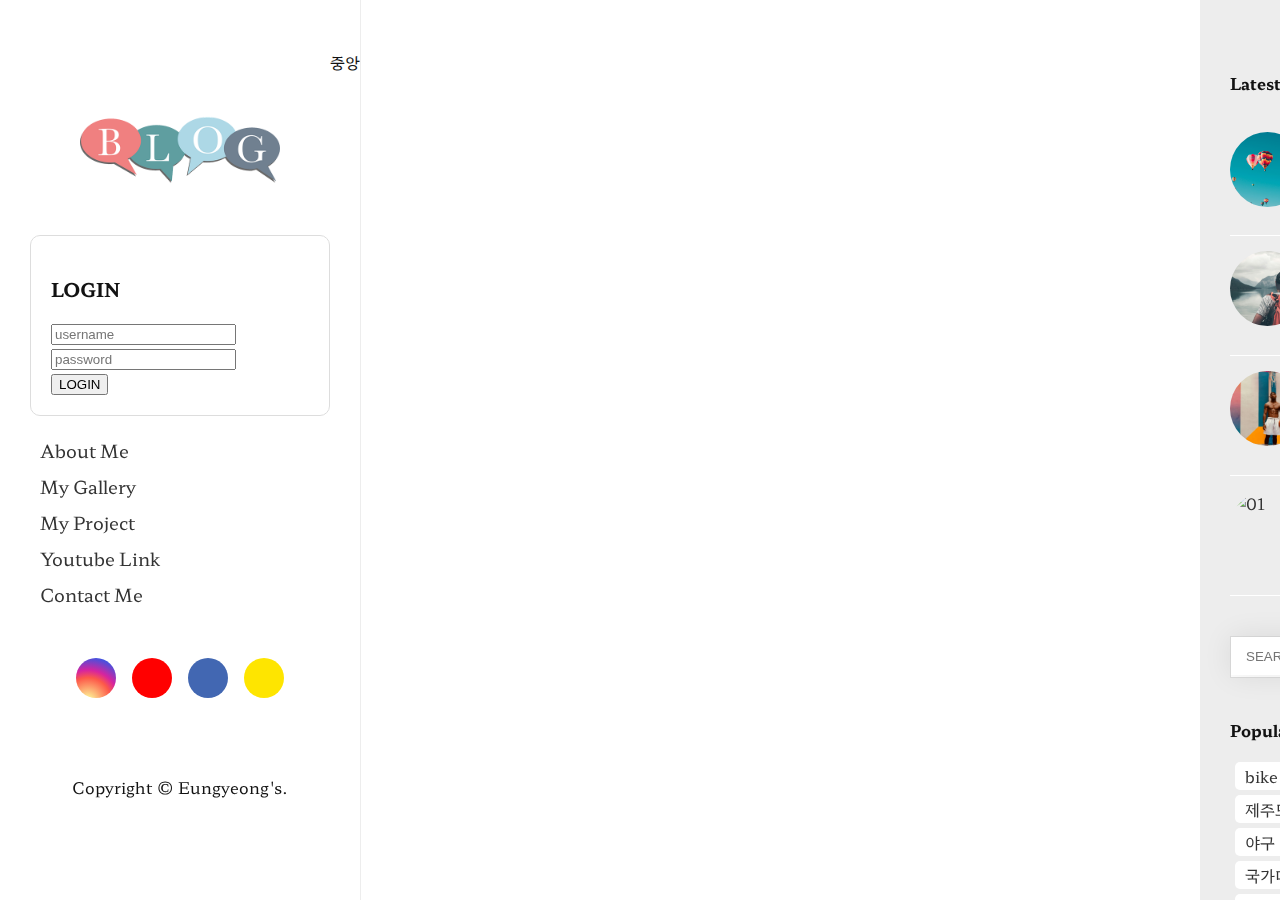
==== index.html @ db47baf1 "첫번재 작업" ====
<!DOCTYPE html>
<html lang="ko">
<head>
    <meta charset="UTF-8">
    <meta name="viewport" content="width=device-width, initial-scale=1.0">
    <title>my blog</title>
    <link rel="stylesheet" href="https://cdn.jsdelivr.net/npm/bootstrap@5.3.2/dist/css/bootstrap.min.css" integrity="sha384-T3c6CoIi6uLrA9TneNEoa7RxnatzjcDSCmG1MXxSR1GAsXEV/Dwwykc2MPK8M2HN" crossorigin="anonymous">
    <link rel="stylesheet" href="https://cdnjs.cloudflare.com/ajax/libs/font-awesome/6.5.2/css/all.min.css" integrity="sha512-SnH5WK+bZxgPHs44uWIX+LLJAJ9/2PkPKZ5QiAj6Ta86w+fsb2TkcmfRyVX3pBnMFcV7oQPJkl9QevSCWr3W6A==" crossorigin="anonymous" referrerpolicy="no-referrer" />
    <link href="https://fonts.googleapis.com/css2?family=Hahmlet:wght@100..900&display=swap" rel="stylesheet">
    <link rel="stylesheet" href="https://cdnjs.cloudflare.com/ajax/libs/remixicon/4.2.0/remixicon.css" integrity="sha512-OQDNdI5rpnZ0BRhhJc+btbbtnxaj+LdQFeh0V9/igiEPDiWE2fG+ZsXl0JEH+bjXKPJ3zcXqNyP4/F/NegVdZg==" crossorigin="anonymous" referrerpolicy="no-referrer" />
    <link rel="stylesheet" href="res/css/style.css" />
    <link rel="icon" href="res/images/favicon.ico" size="any">

    <script src="https://cdnjs.cloudflare.com/ajax/libs/jquery/3.7.1/jquery.min.js" integrity="sha512-v2CJ7UaYy4JwqLDIrZUI/4hqeoQieOmAZNXBeQyjo21dadnwR+8ZaIJVT8EE2iyI61OV8e6M8PP2/4hpQINQ/g==" crossorigin="anonymous" referrerpolicy="no-referrer"></script>
    <script src="res/js/script.js"></script> 
    
</head>
<body>
    <header>
        <div class="logo">
            <a href="#"><img src="res/images/logo.png" alt="logo"></a>
        </div>
        <div class="signin text-center">
           <h3 class="mb-3">LOGIN</h3> 
           <form>
              <div class="mb-3">
                 <input type="text" 
                        name="username" class="form-control" placeholder="username"/>
              </div>
              <div class="mb-3">
                <input type="password" 
                       name="password" class="form-control" placeholder="password"/>
             </div>
             <div class="d-grid">
                <button type="submit" class="btn btn-success">LOGIN</button>
             </div>
           </form>            
        </div>
        <nav>
           <ul class="main-nav mt-5">
              <li><a href="about.html">about me</a></li>
              <li><a href="gallery.html">my gallery</a></li>
              <li><a href="github.com/dbtjd607">my project</a></li>
              <li><a href="youtube.html">youtube link</a></li>
              <li><a href="#">contact me</a></li>    
           </ul>
        </nav>
        <div class="social">
           <a href="#" class="instagram"><i class="ri-instagram-line"></i></a>
           <a href="#" class="youtube"><i class="ri-youtube-line"></i></a>
           <a href="#" class="facebook"><i class="ri-facebook-circle-line"></i></a>
           <a href="#" class="kakaotalk"><i class="ri-kakao-talk-line"></i></a>
        </div>
        <div class="copyright">
            Copyright &copy; Eungyeong's.
        </div>
    </header>
    <div class="wrapper">

        <div class="main">
            중앙
        </div>
        
        
        <aside>
            <h4 class="fw-bold">Latest posts</h4>
            <div class="recent-post">
                <a href="#" class="thumb">
                   <div class="recent-post-box"><i class="ri-links-fill"></i></div>
                   <img src="res/images/travel01.jpg" alt="01"/>
                </a>
                <a href="#" class="post-text travel">
                    <h6 class="fw-bold">이번 여행에서 건진 사진</h6>
                </a>
            </div>
            <div class="recent-post">
                <a href="#" class="thumb">
                   <div class="recent-post-box"><i class="ri-links-fill"></i></div>
                   <img src="res/images/travel03.jpg" alt="01"/>
                </a>
                <a href="#" class="post-text fashion">
                    <h6 class="fw-bold">이번 여행에서 건진 사진</h6>
                </a>
            </div>
            <div class="recent-post">
                <a href="#" class="thumb">
                   <div class="recent-post-box"><i class="ri-links-fill"></i></div>
                   <img src="res/images/sport01.jpg" alt="01"/>
                </a>
                <a href="#" class="post-text sports">
                    <h6 class="fw-bold">이번 여행에서 건진 사진</h6>
                </a>
            </div>
            <div class="recent-post">
                <a href="#" class="thumb">
                   <div class="recent-post-box"><i class="ri-links-fill"></i></div>
                   <img src="res/images/sport04.jpg" alt="01"/>
                </a>
                <a href="#" class="post-text photography">
                    <h6 class="fw-bold">이번 여행에서 건진 사진</h6>
                </a>
            </div>
            <div class="searchbox">
                <form class="search">
                    <input type="search" placeholder="SEARCH">
                    <button type="submit"><i class="ri-search-line"></i></button>
                </form>
            </div>
            <div class="posttag">
                <h4 class="fw-bold">Popular tags</h4>
                <div class="d-flex flex-wrap">
                    <a href="#">bike</a>
                    <a href="#">제주도</a>
                    <a href="#">야구</a>
                    <a href="#">국가대표</a>
                    <a href="#">뛰어다니기</a>
                    <a href="#">jumping</a>
                    <a href="#">lake</a>
                    <a href="#">motivation</a>
                    <a href="#">notebook</a>
                </div>
            </div>
        </aside>
    </div>
</body>
</html>
---- res/css/style.css ----
body{
    margin:0;
    font-family: "Hahmlet", serif;
    color:#121212;
}
a,a:link{
    text-decoration: none;
    color:#333;
}
a:hover{
    text-decoration: underline;
}
header{
    border-right:1px solid #ededed;
    padding:50px 30px;
    height: 100vh;
    width:300px;
    position: fixed;
    top:0;
    left:0;
}
.logo{
    text-align:center;
    margin-top:50px;
}
.logo img{
    width:200px;
}
.signin{
    border:1px solid #ddd;
    border-radius:10px;
    padding:20px;
    margin-top:30px;
}
.main-nav{
    list-style:none;
    padding:0;
}
.main-nav li{
    padding:5px 10px ;
    font-size:18px;
    text-transform: capitalize;
    transition: all 300ms;
}
.main-nav li:hover{
    background:#ededed;
}
.social{
    font-size:25px;
    text-align:center;
}
.social a{
    display:inline-block;
    margin:30px 5px;
    width:40px;
    height:40px;
    line-height:36px;
    border-radius:50%;
}
a.instagram{
   background: radial-gradient(circle at 30% 107%, 
                          #fdf497 0%, 
                          #fdf497 5%, 
                          #fd5949 45%, 
                          #d6249f 60%,
                          #285aeb 90%);
   color:#fff;                       
}
a.youtube{
    background-color:#ff0000;
    color:#fff;
}
a.facebook{
    background-color:#4267B2;
    color:#fff;
}
a.kakaotalk{
    background-color:#fee500;
    color:#000;
}
.copyright{
    text-align:center;
    margin-top:40px;
}
.wrapper{
    margin-left:300px;
    width:1200px;
    height:100vh;
    display:flex;
    border-right:1px solid #ededed;
}
.main{
    width:900px;    
    padding:50px 30px;
}
aside{
    width:300px;
    height:100vh;
    background:#ededed;
    padding:50px 30px;
    position: fixed;
    top: 0;
    left: 1200px;
}
.recent-post{
    display:flex;
    padding-top:15px;
    padding-bottom:15px;
    border-bottom:1px solid #fff;
}
.recent-post-box{
    position:absolute;
    width:75px;
    height:75px;
    border-radius:50%;
    background-color:rgb(231, 96, 43, 0.8);
    z-index:100;
    text-align:center;
    color:#fff;
    font-weight:bolder;
    font-size:30px;
    line-height:75px;
    opacity:0;
    transition: all 300ms;
}
.recent-post:hover .recent-post-box{
    opacity:0.8;
    background-color:rgb(231, 96, 43, 0.8);
}
.recent-post a.thumb{
    display:block;
    width:75px;
    height:75px;
    border-radius:50%;
    overflow:hidden;
    margin-right:15px;
    position:relative;
}
.recent-post img{
    width:100%;
    height:100%;
    object-fit: cover;
}

a.post-text{
    display:block;
    width:calc(100% - 90px);
}
a.travel,
a.sports,
a.photography,
a.fashion{
    display:block;
    letter-spacing:2px;
}
a.travel:before{
    content:"TRAVEL";
    line-height:20px;
    color:#999;
}
a.sports:before{
    content:"SPORTS";
    line-height:20px;
    color:#999;
}
a.photography:before{
    content:"PHOTOGRAPHY";
    line-height:20px;
    color:#999;
}
a.fashion:before{
    content:"FASHION";
    line-height:20px;
    color:#999;
}
.searchbox{
    margin-top:40px;
}
.search{
    border:1px solid #ddd;
    height:40px;
    background:#fff; 
    position:relative;
}
.search input{
    height:38px;
    width:100%;
    border:none;
    outline:none;
    padding-left:15px;
    box-shadow:0 0 30px 0 rgba(0,0,0,0.09);
    transition: all 300ms;
    position:relative;
}
.search input::-webkit-search-cancel-button{
    position:absolute;
    right:40px;
}
.search input:focus{
    box-shadow:none;
}
.search button{
    border:none;
    outline:none;
    background:transparent;
    position:absolute;
    z-index:2;
    top:2px;
    right:10px;
    font-size:20px;
}
.posttag{
    margin-top:40px;
}
.posttag h4{
    margin-bottom:20px;
}
.posttag a{
    display:block;
    background:#fff;
    margin:5px;
    padding:2px 10px;
    border-radius:5px;
    transition: all 300ms;
}
.posttag a:hover{
    background:#fd5949;
    color:#fff;
    text-decoration: none;
}
#about {
    background: url(../images/about.png) no-repeat;
    background-size:50%;
    background-position:right bottom;
    position:relative;
}
.about-box{
    width:900px;
    height:800px;
    margin:-50px -30px;
    position:absolute;
    overflow:hidden;
}
.about-box .background-box{
    background: linear-gradient(rgba(0,129,240,0.8),
                                rgba(0,129,240,0));
    position:absolute;
    width:2000px;
    height:500px;
    transform: rotate(-40deg);
    top:0px;
    left:-950px;
    z-index:0;
}
#about h1{
    margin-top:40px;
}
#about h2{
    margin-top:150px;
    margin-bottom:15px;
}
#about p{
    width:85%;
}
#about .myskill{
    width:50%;
    margin-top:50px;
    list-style:none;
    padding:0;
}
#about .myskill li{
    padding-bottom:15px;
}

#gallery .post-card{
    border:1px solid #ddd;
    border-radius:5px;
    overflow:hidden;
    background:#fff;
    margin-bottom:30px;
    box-shadow:0 0 25px 0 rgba(0,0,0,0.15);
}
#gallery .post-card-body{
    padding:20px;
}
#gallery .post-card-img{
    position:relative;
    cursor:pointer;
}
.post-card-img-in{
    width:100%;
    height:100%;
    position:absolute;
    background-color:rgb(231, 96, 43, 0.8);
    display:flex;
    justify-content: center;
    align-items: center;
    opacity:0;
    transition: all 300ms;
}
.post-card-img:hover .post-card-img-in{
    opacity:1;
}
.post-card-img-in a{
    color:#fff;
    text-decoration: none;
    font-size:50px;
    margin:10px;
    transition: all 300ms;
}
.post-card-img-in a:hover{
    font-size:65px;
}
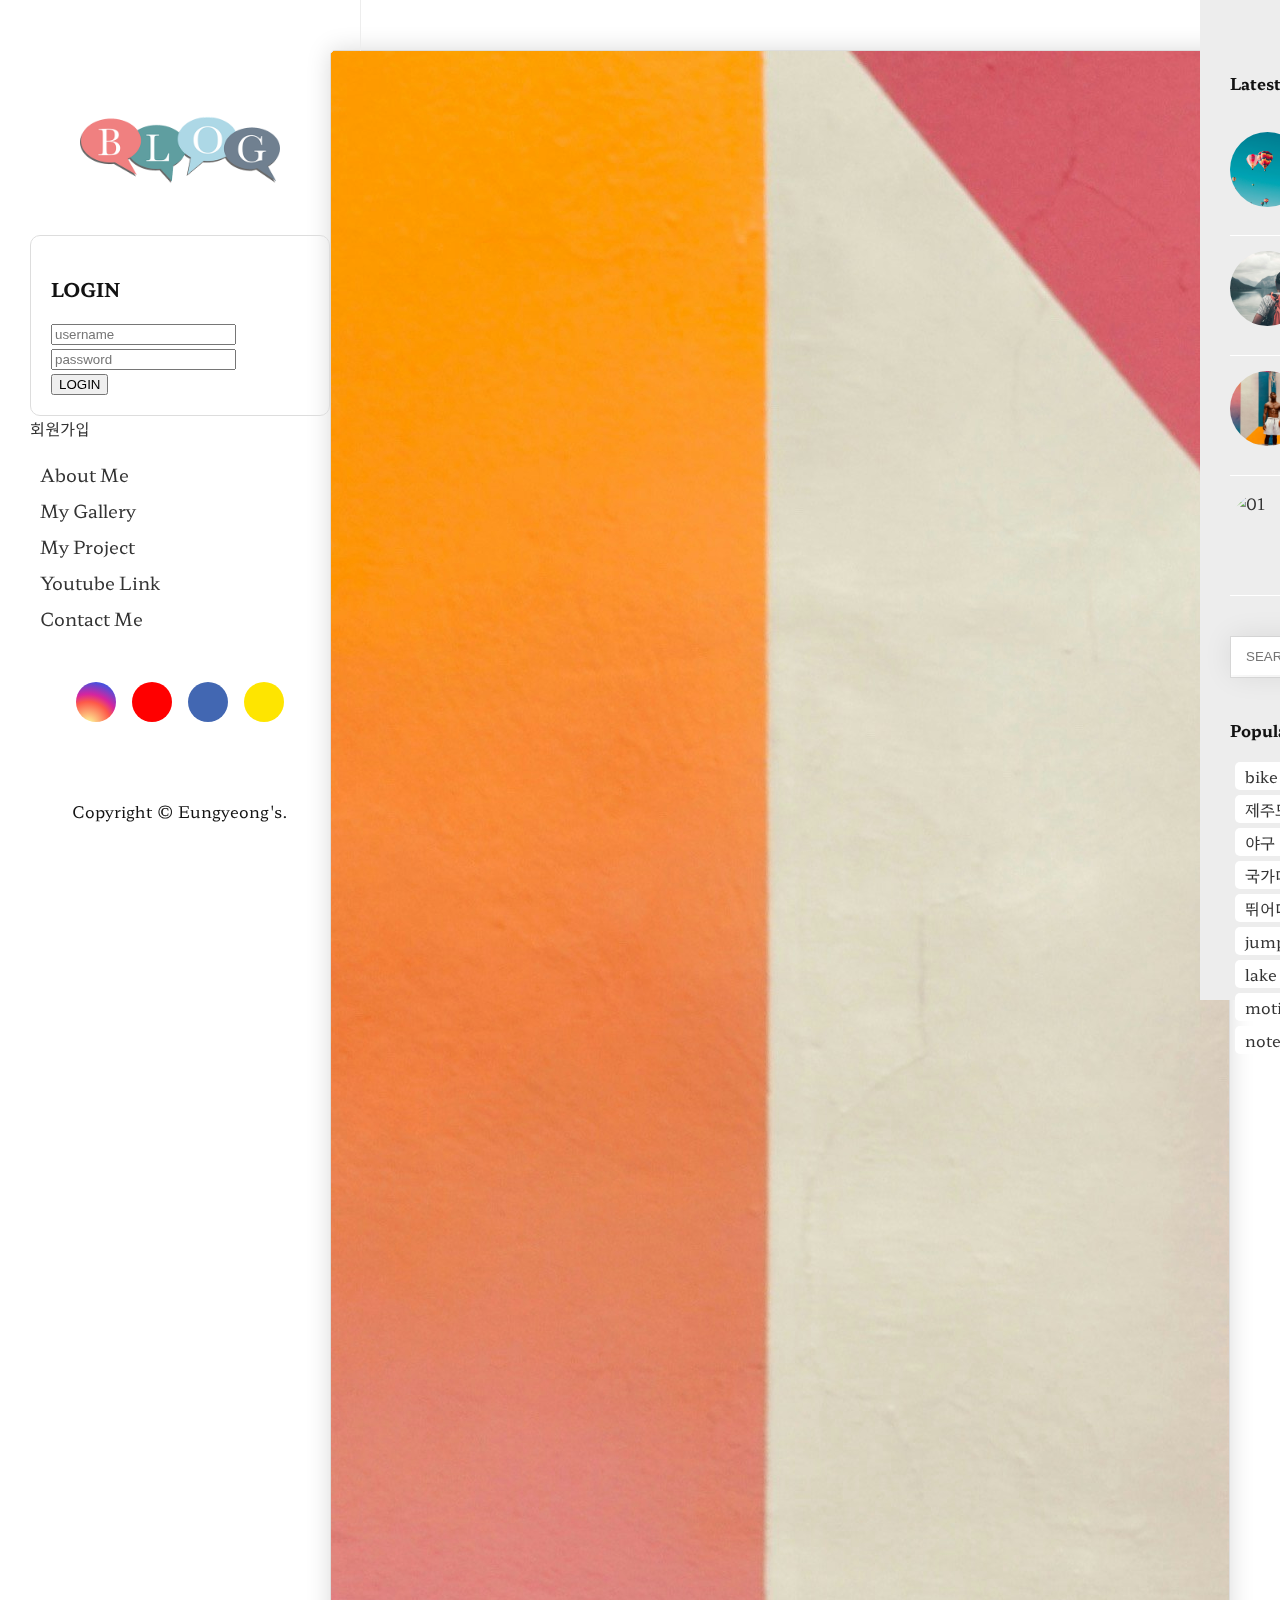
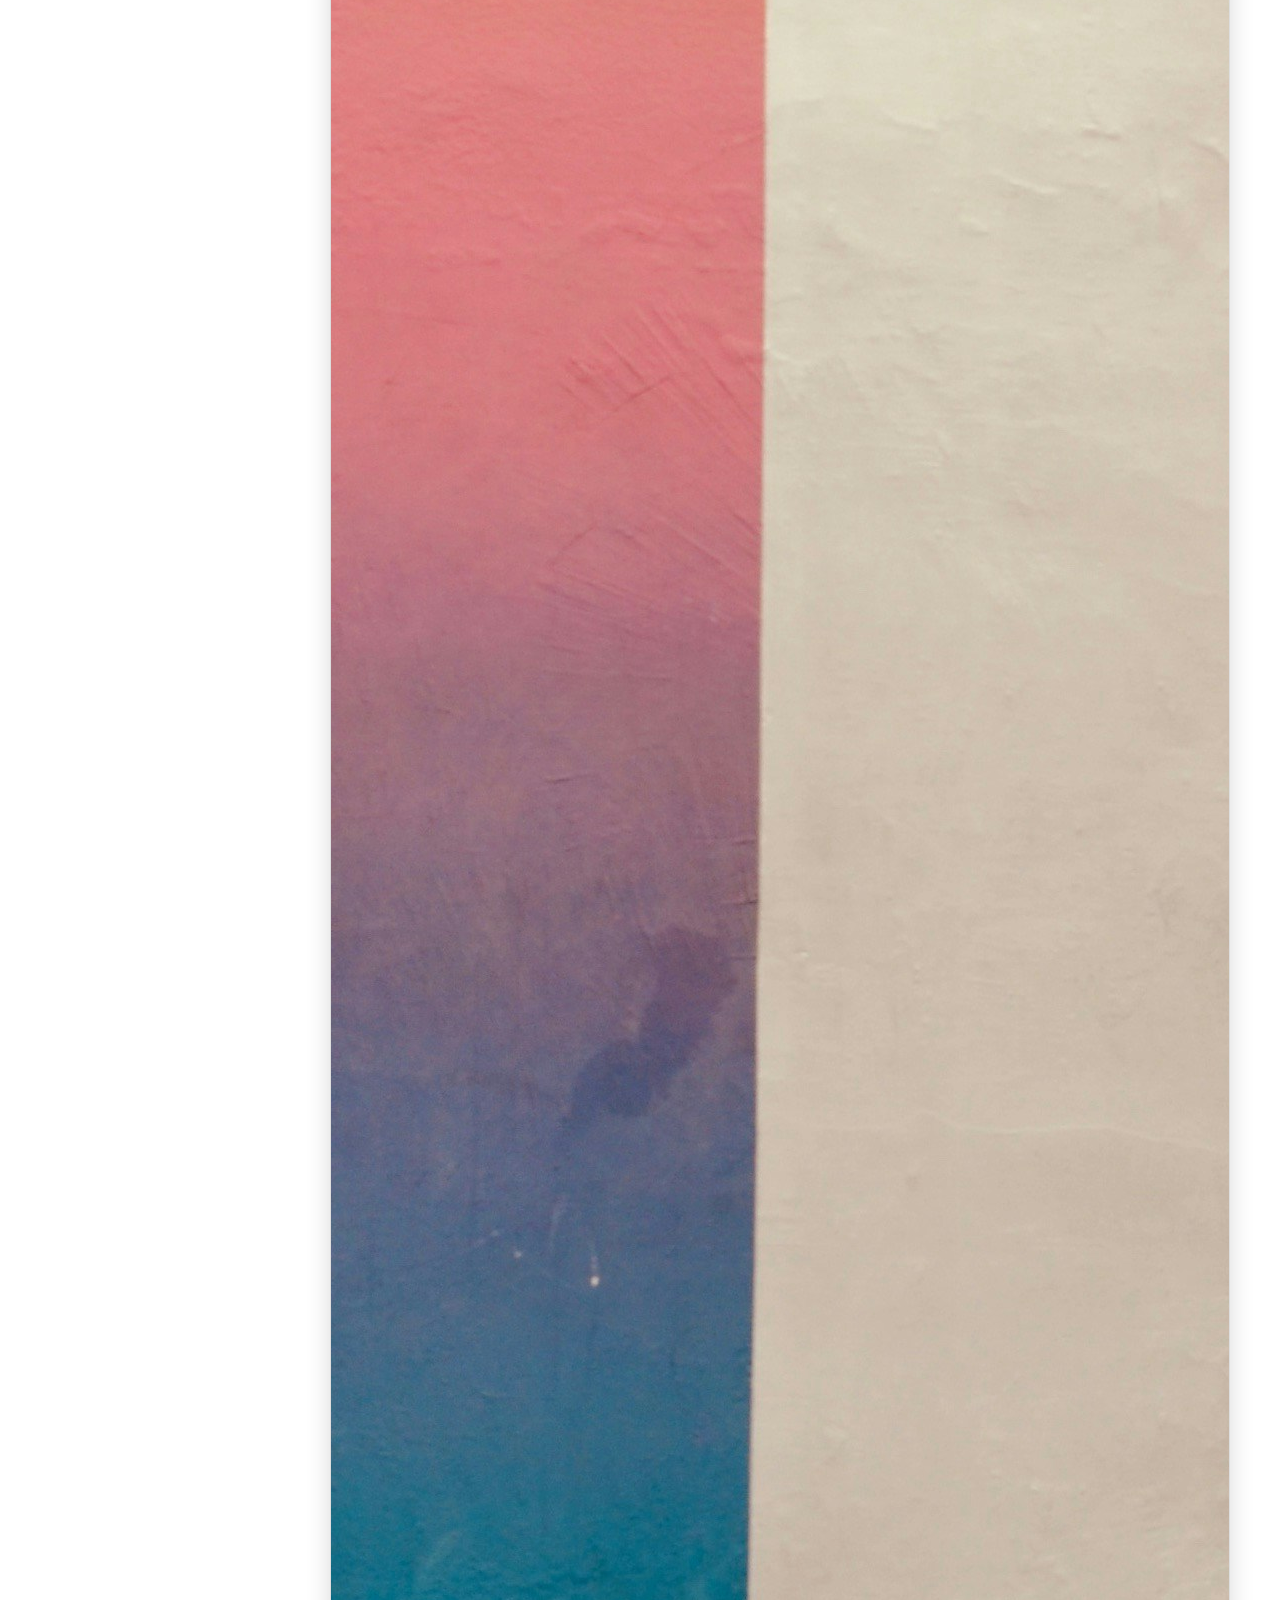
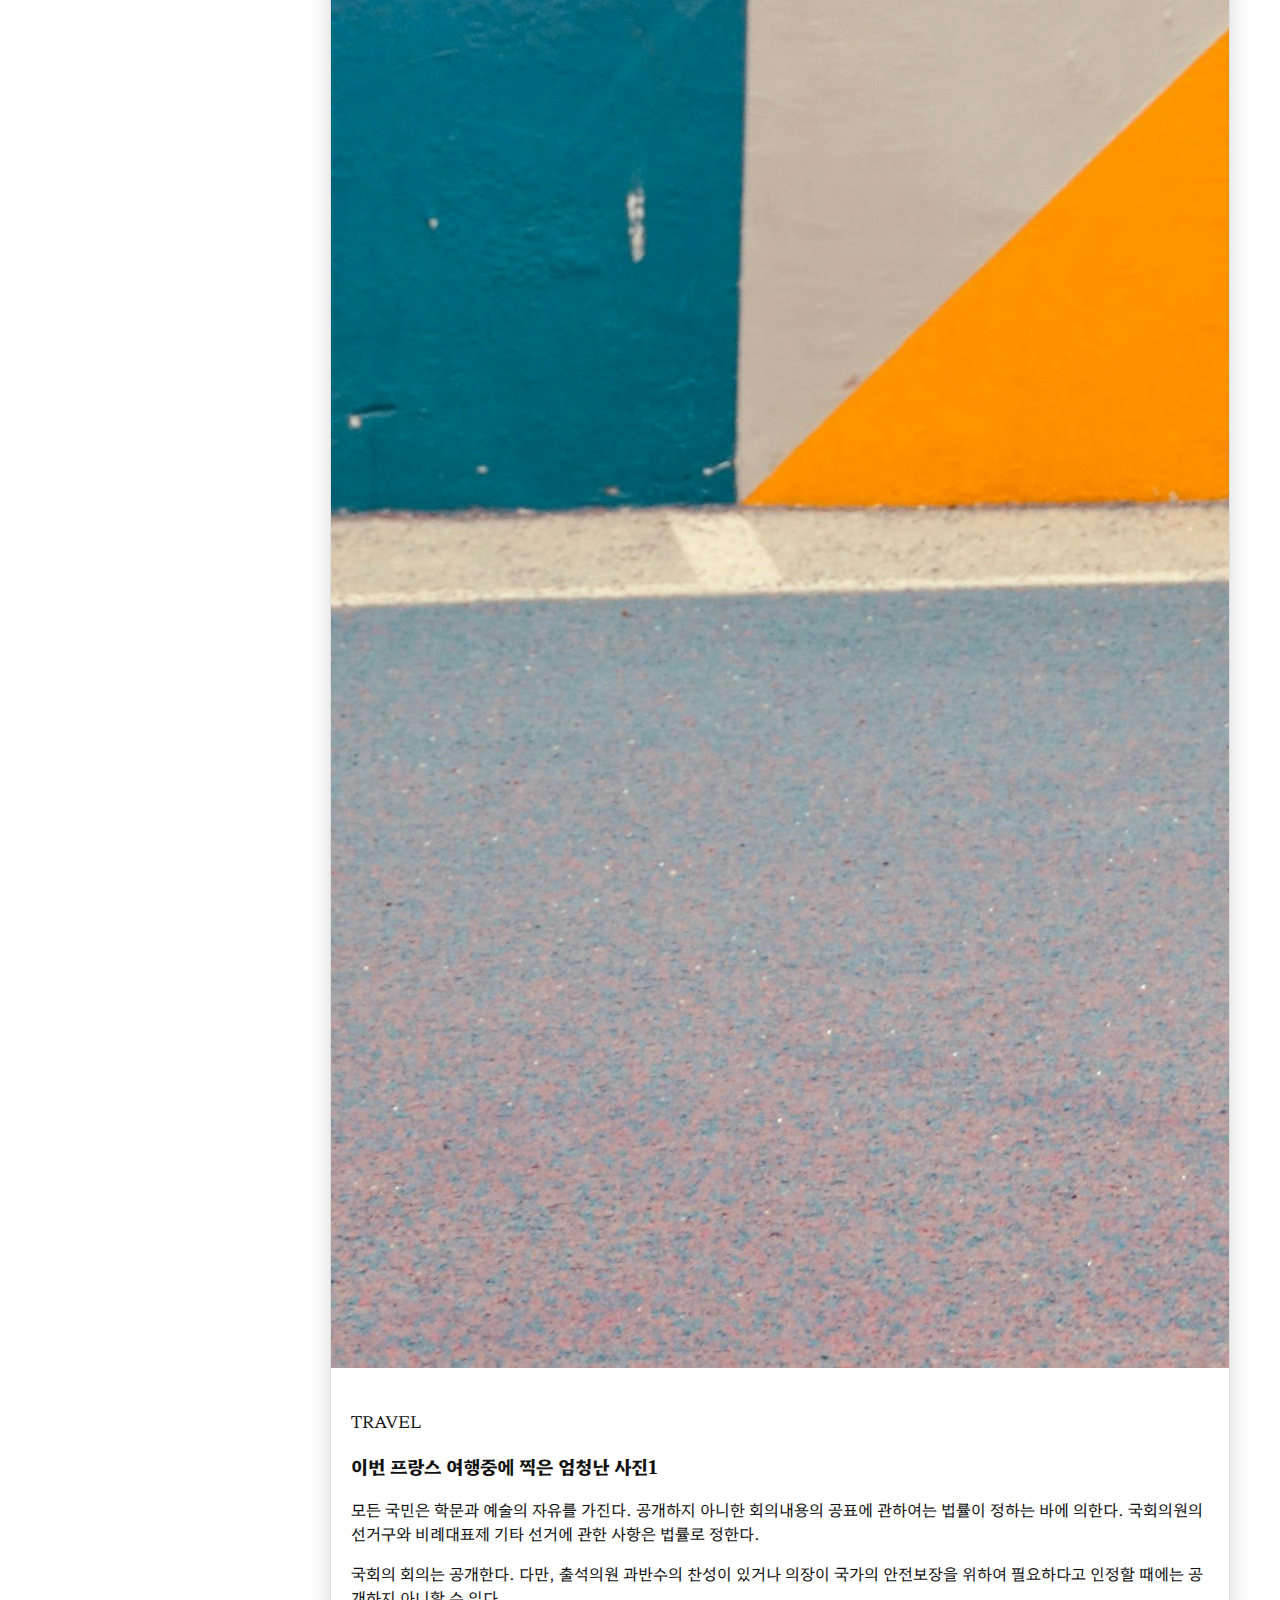
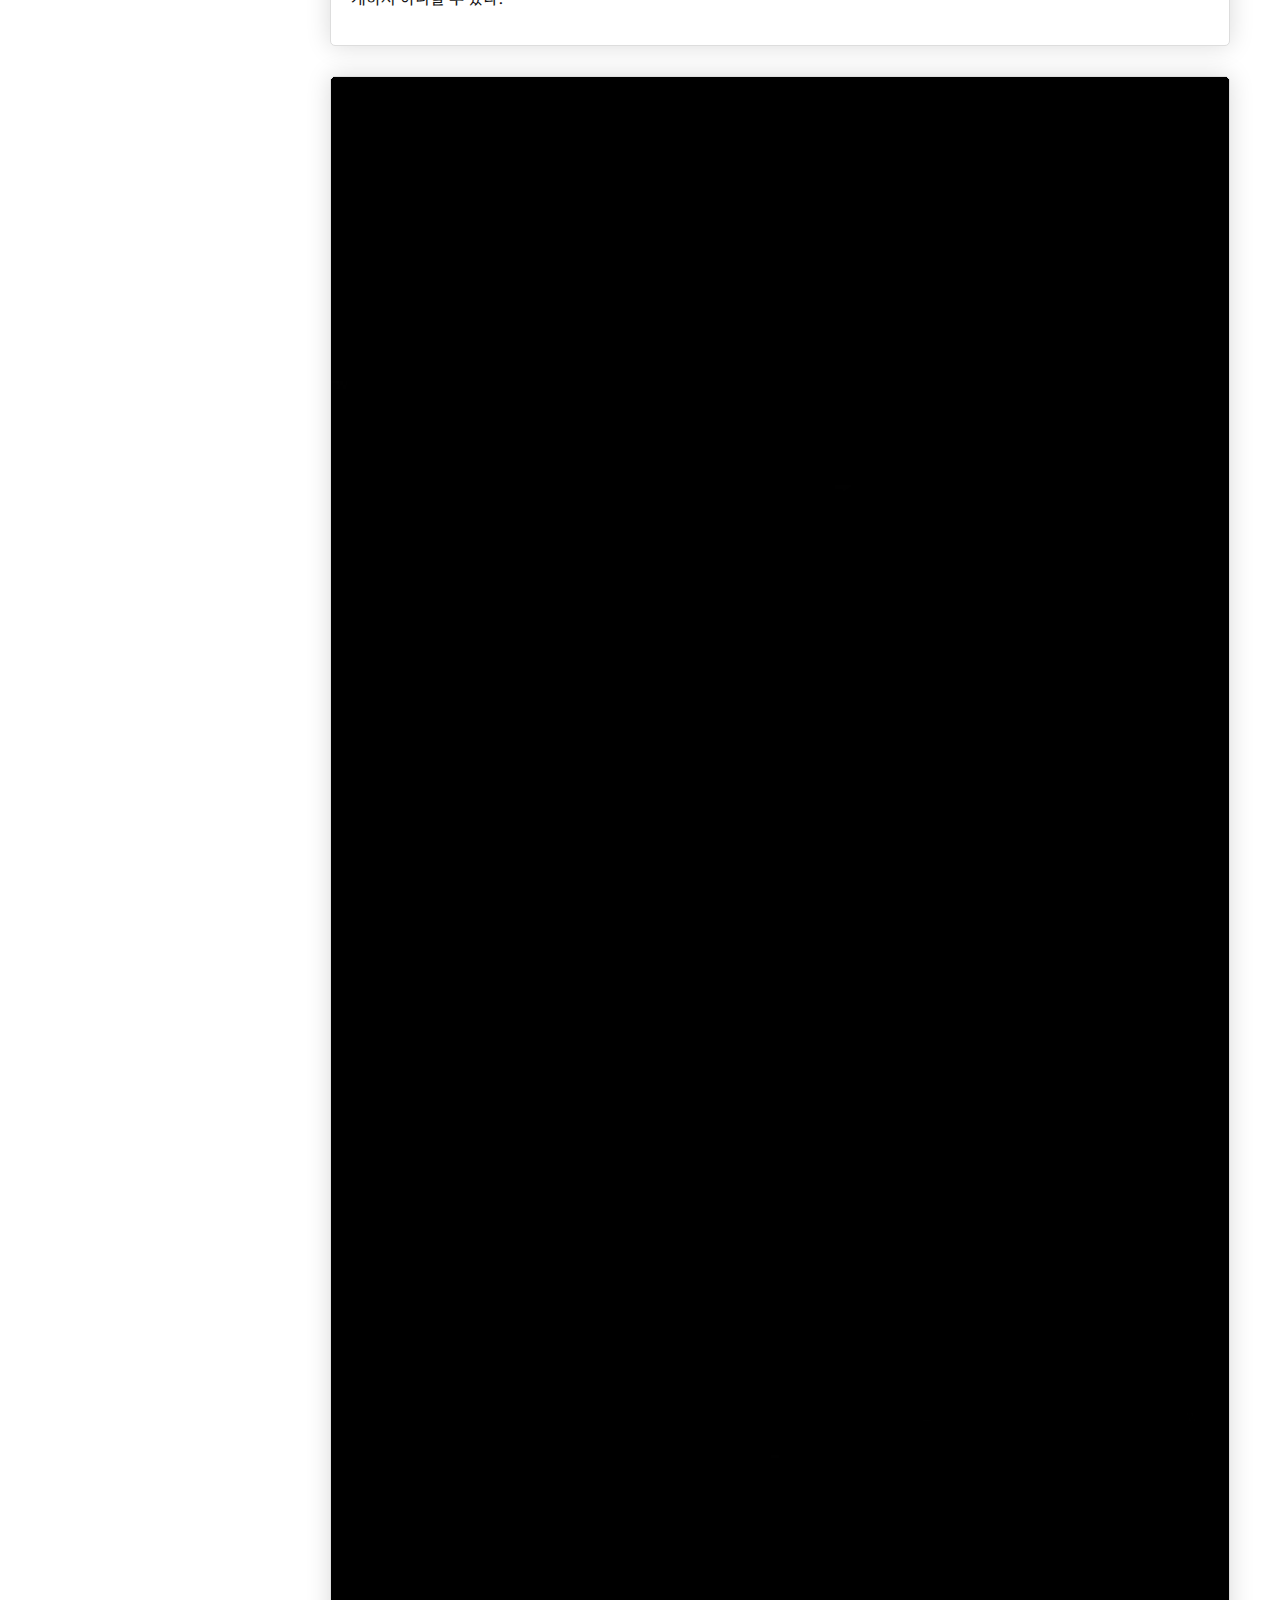
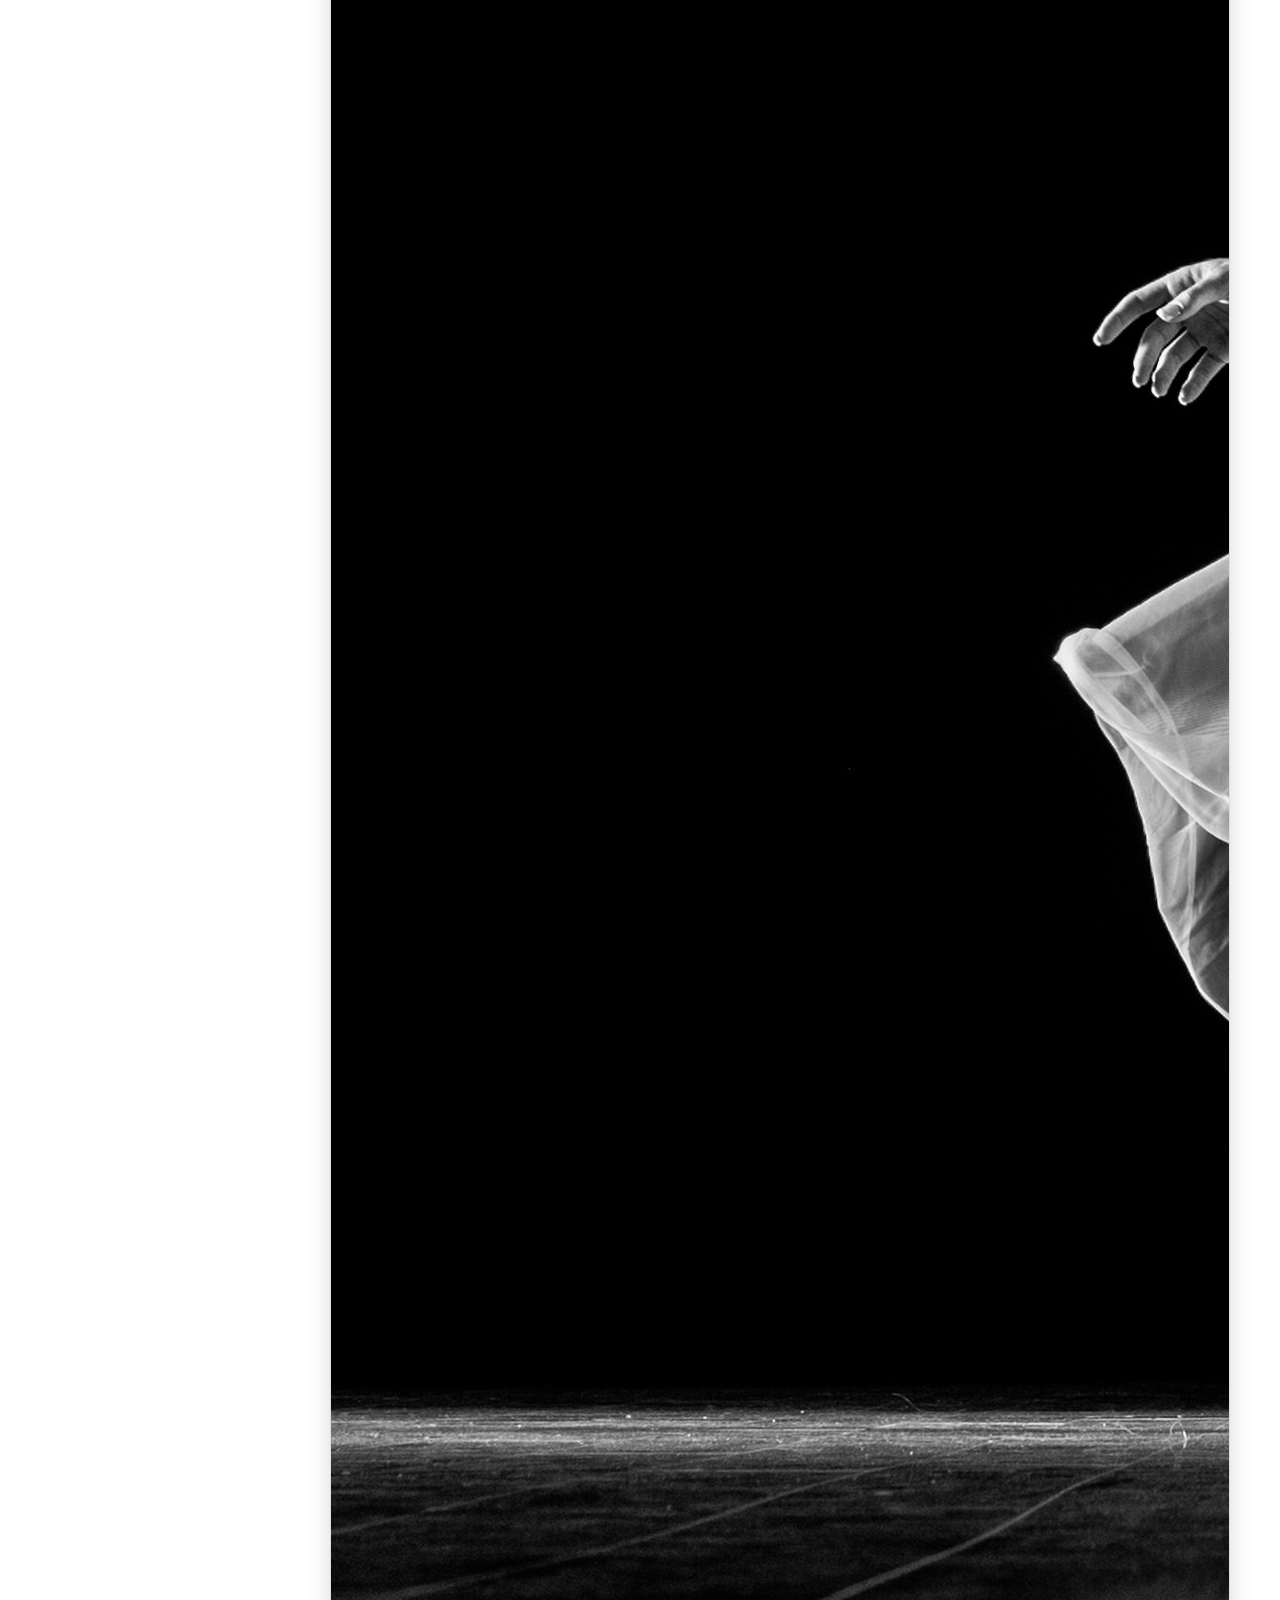
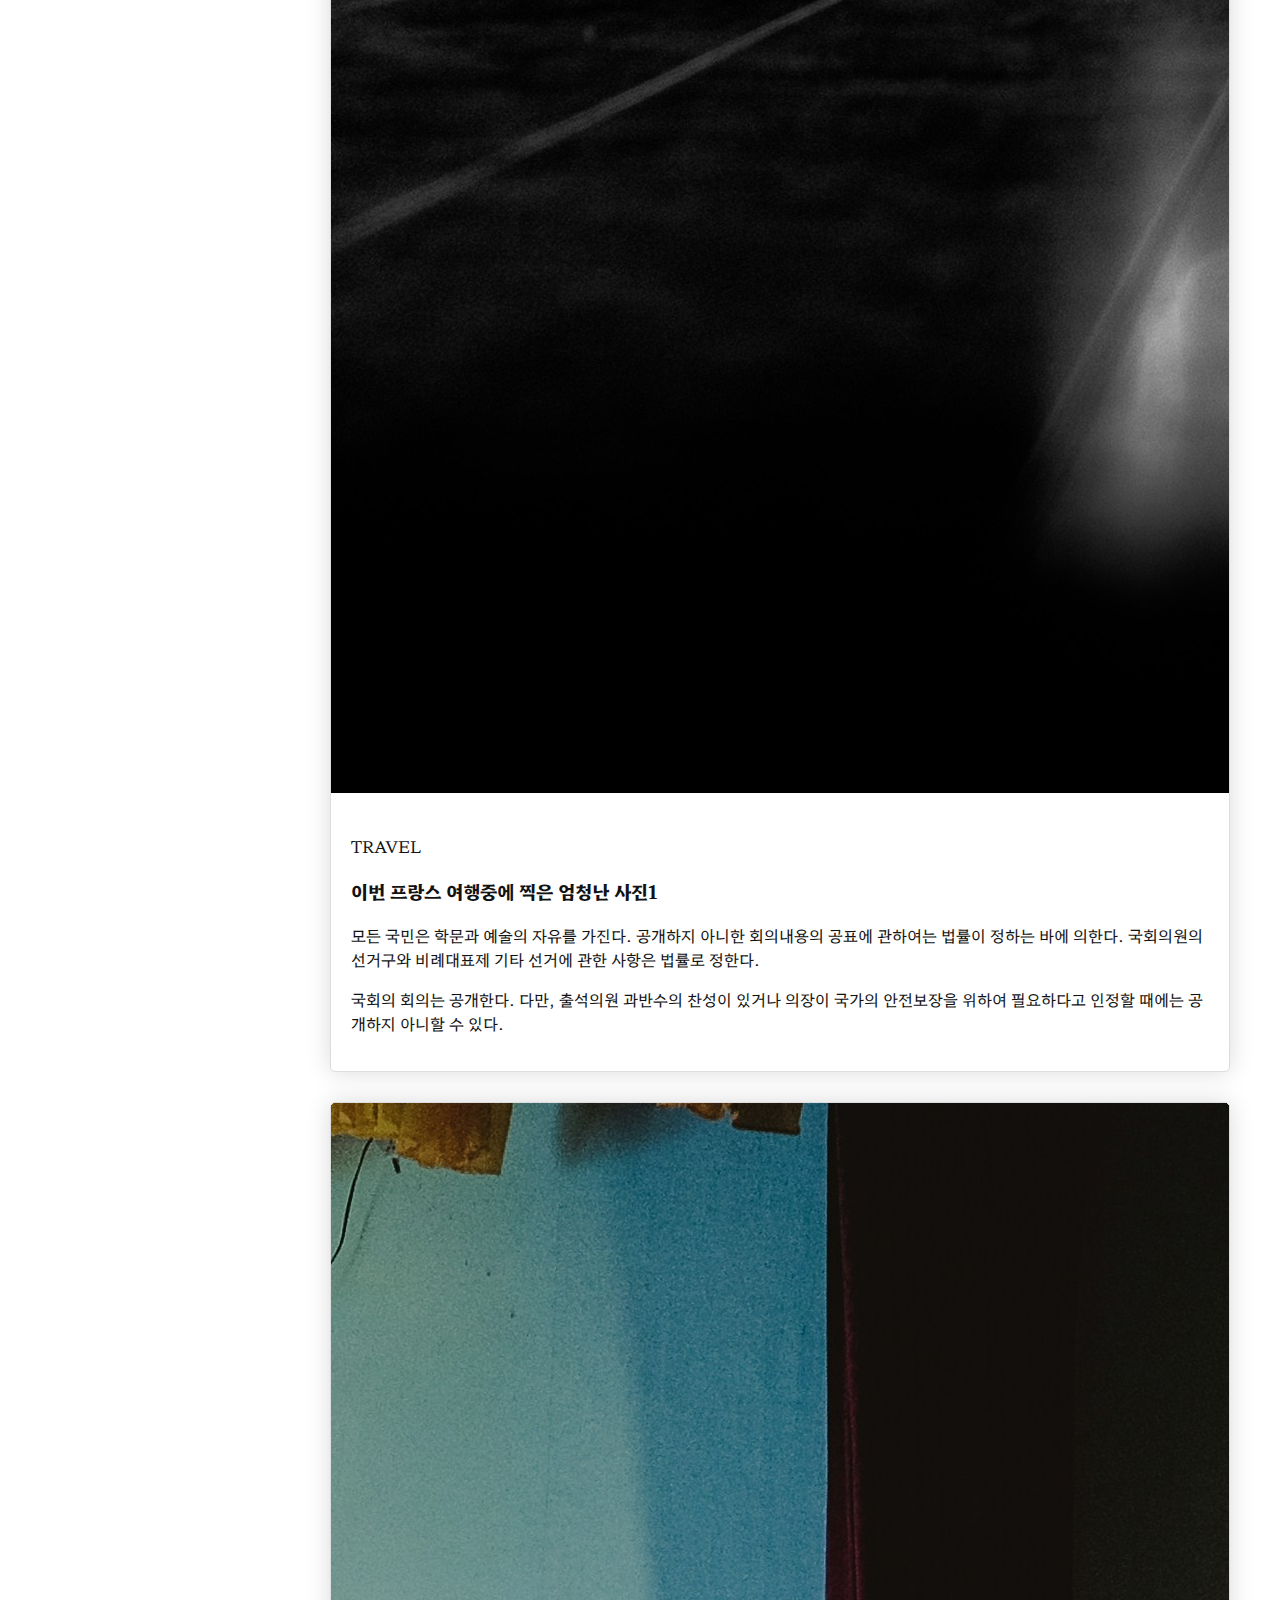
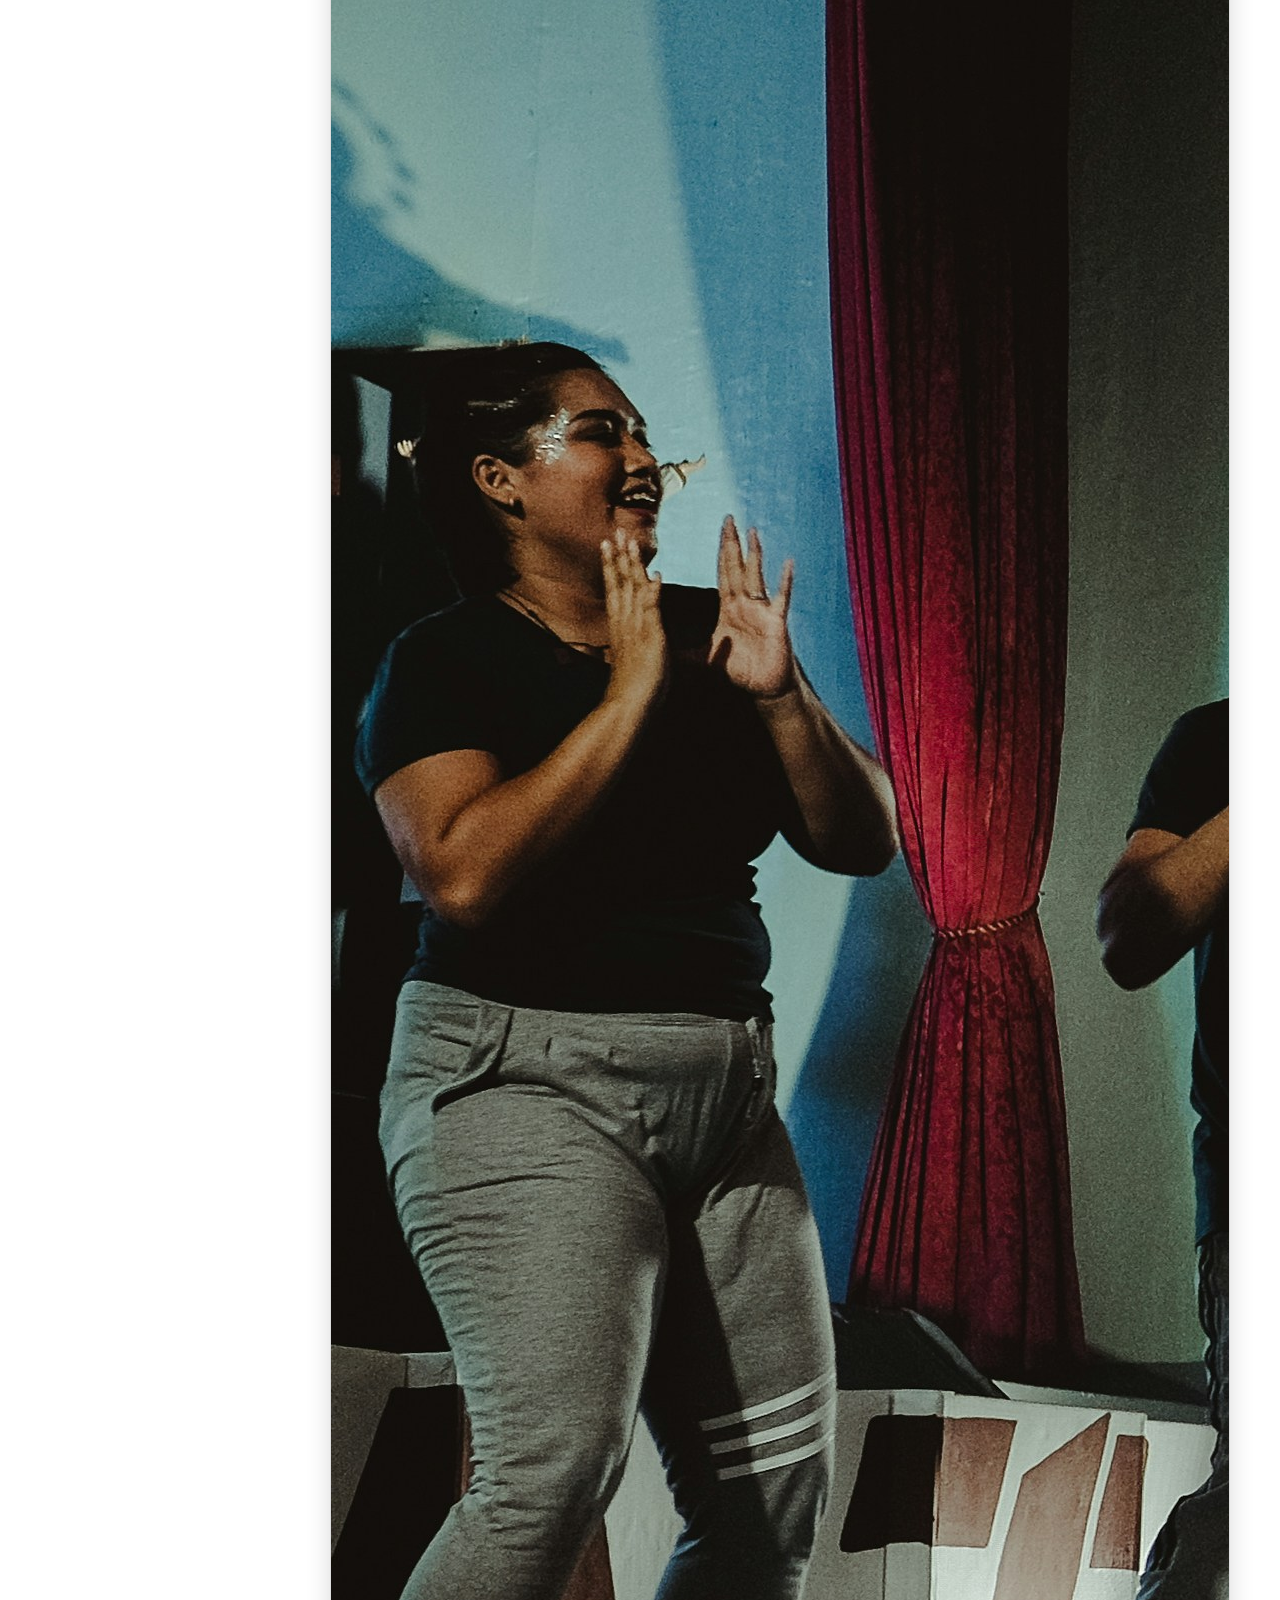
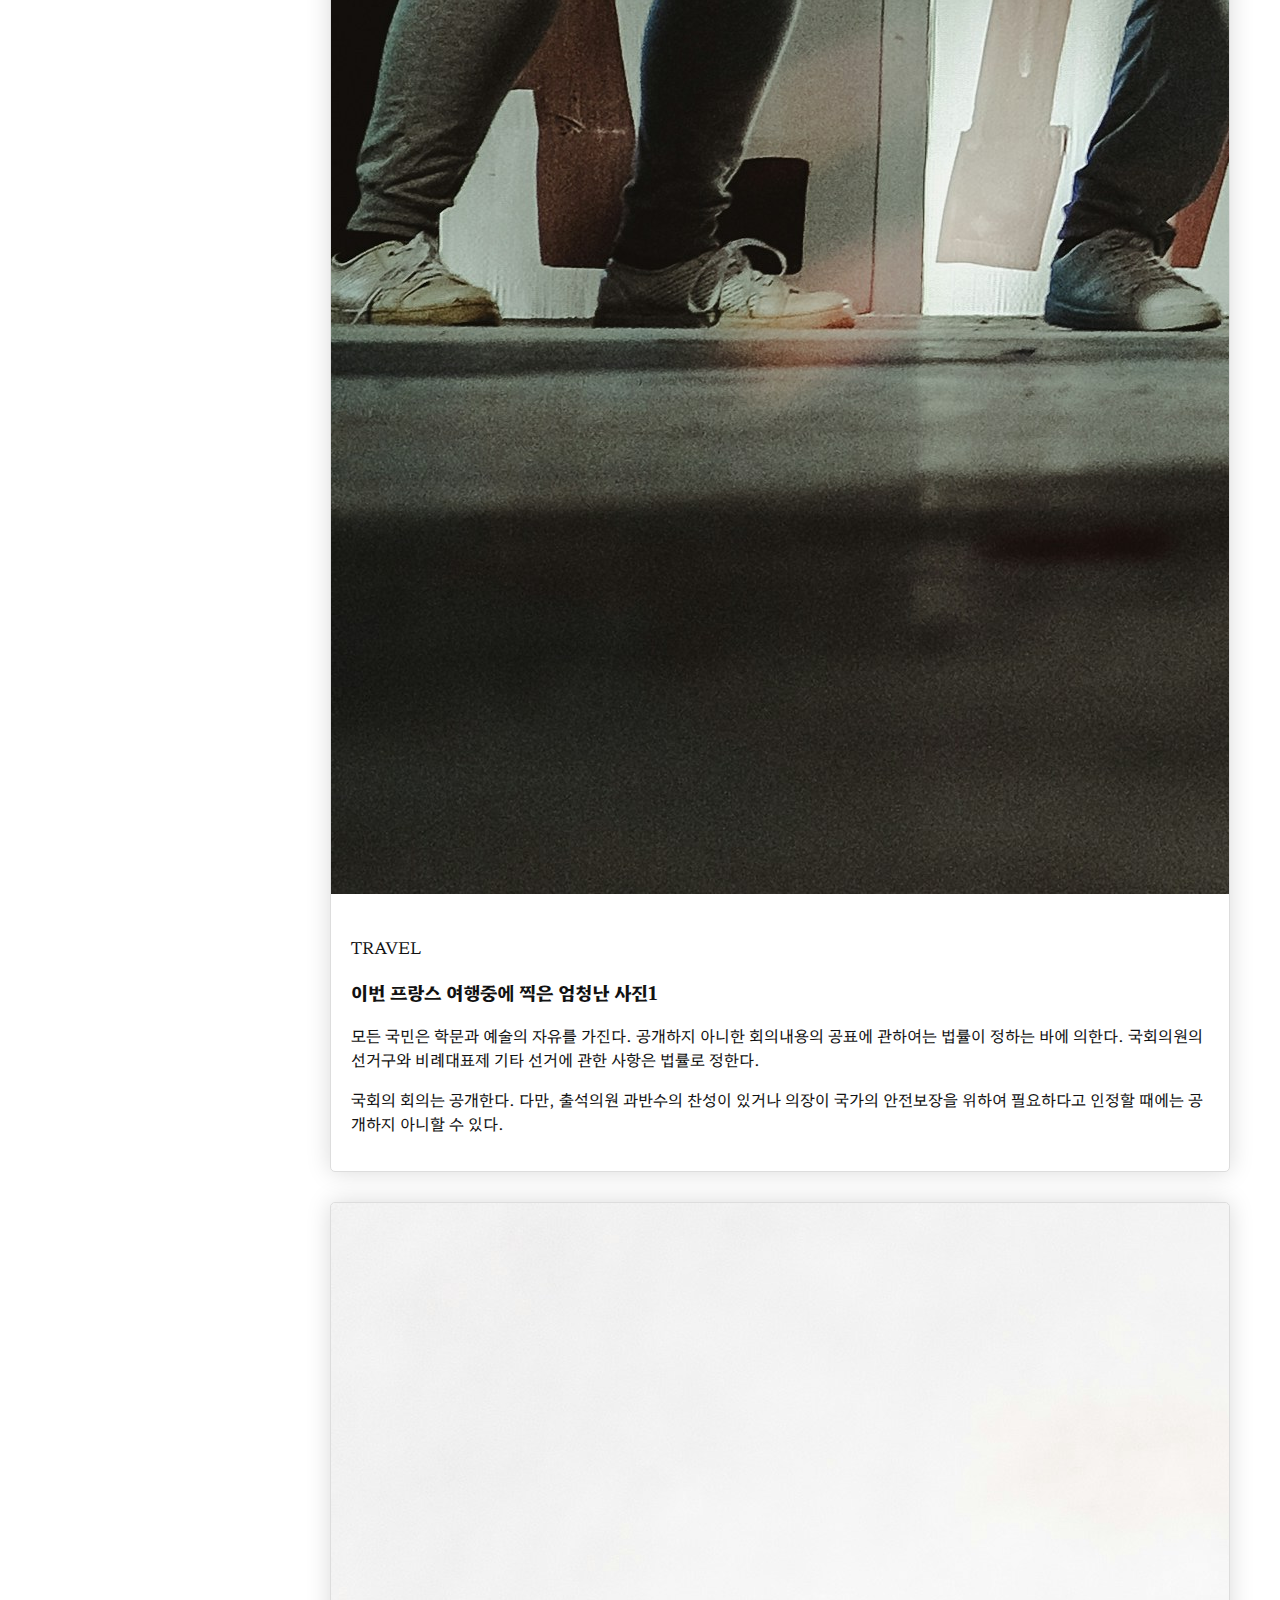
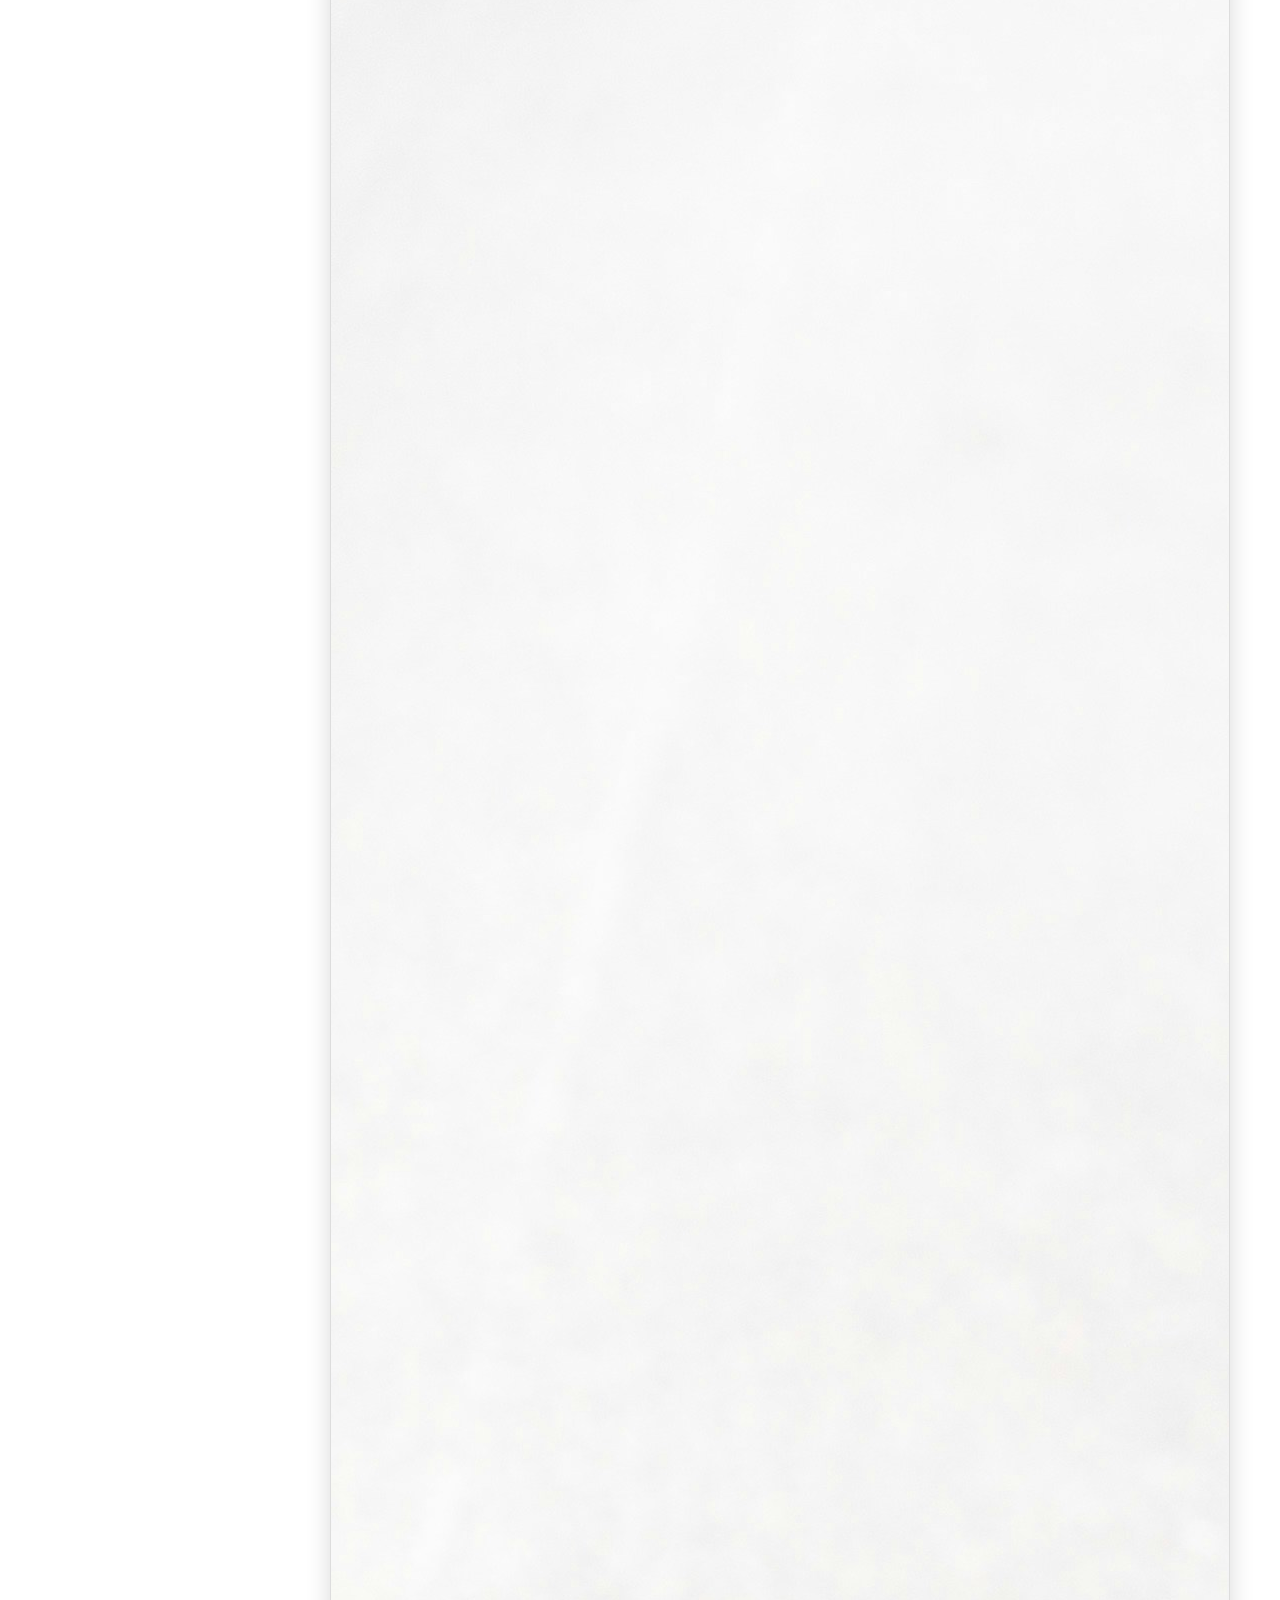
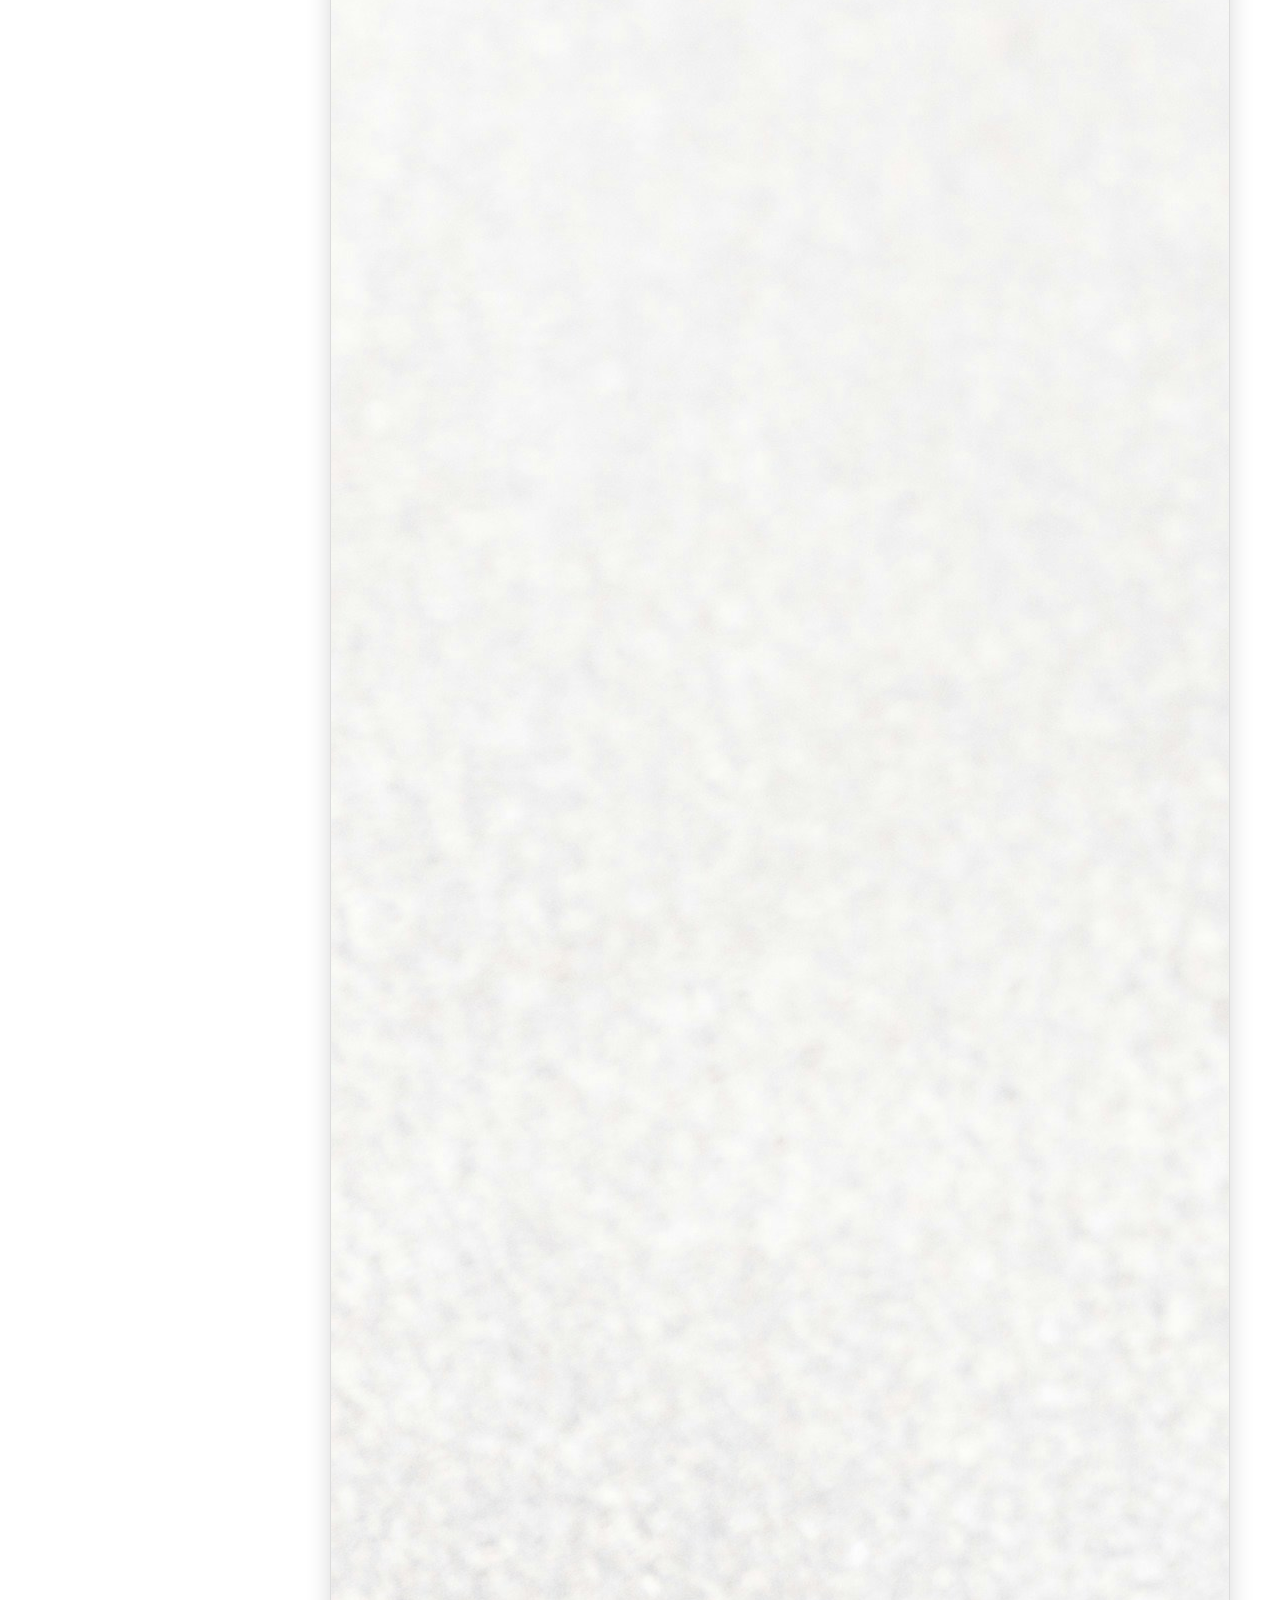
==== commit 7223ad2b: "두번째 작업" ====
--- a/index.html
+++ b/index.html
@@ -31,19 +31,23 @@
                 <input type="password" 
                        name="password" class="form-control" placeholder="password"/>
              </div>
+             <div class="mb-2 text-end">
+                 <a href="#" class="find-id">아이디/패스워드 찾기</a>
+             </div>
              <div class="d-grid">
                 <button type="submit" class="btn btn-success">LOGIN</button>
              </div>
-           </form>            
-        </div>
+           </form>           
+        </div>
+        <div class="my-2 text-end"><a href="#" class="signup">회원가입</a></div> 
         <nav>
-           <ul class="main-nav mt-5">
-              <li><a href="about.html">about me</a></li>
-              <li><a href="gallery.html">my gallery</a></li>
-              <li><a href="github.com/dbtjd607">my project</a></li>
-              <li><a href="youtube.html">youtube link</a></li>
-              <li><a href="#">contact me</a></li>    
-           </ul>
+            <ul class="main-nav mt-5">
+                <li><a href="about.html">about me</a></li>
+                <li><a href="gallery.html">my gallery</a></li>
+                  <li><a href="깃허브링크">my project</a></li>
+                  <li><a href="youtube.html">youtube link</a></li>
+                  <li><a href="#">contact me</a></li>    
+               </ul>
         </nav>
         <div class="social">
            <a href="#" class="instagram"><i class="ri-instagram-line"></i></a>
@@ -57,8 +61,158 @@
     </header>
     <div class="wrapper">
 
-        <div class="main">
-            중앙
+        <div class="main" id="gallery">
+            <div class="container-fluid">
+                <div class="row">
+                   <div class="col-md-6 col-12">
+                    <!--loop-->
+                       <div class="post-card">
+                           <div class="post-card-img">
+                               <div class="post-card-img-in">
+                                   <a href="gallery-post.html?id=1"><i class="ri-links-fill"></i></a>
+                                   <a href="res/images/sport01.jpg" class="imgzoom"><i class="ri-zoom-in-line"></i></a>
+                               </div>
+                               <img src="res/images/sport01.jpg" alt="sport01" class="img-fluid">
+                           </div>
+                           <div class="post-card-body">
+                               <p class="post-card-title">
+                                   TRAVEL
+                               </p>
+                               <h3>이번 프랑스 여행중에 찍은 엄청난 사진1</h3>
+                               <div class="body-text">
+                                <p>모든 국민은 학문과 예술의 자유를 가진다. 공개하지 아니한 회의내용의 공표에 관하여는 법률이 정하는 바에 의한다. 국회의원의 선거구와 비례대표제 기타 선거에 관한 사항은 법률로 정한다.</p>
+                                <p>국회의 회의는 공개한다. 다만, 출석의원 과반수의 찬성이 있거나 의장이 국가의 안전보장을 위하여 필요하다고 인정할 때에는 공개하지 아니할 수 있다.</p>
+                               </div>
+                           </div>
+                       </div>
+
+                       <div class="post-card">
+                        <div class="post-card-img">
+                            <div class="post-card-img-in">
+                                <a href="gallery-post.html?id=1"><i class="ri-links-fill"></i></a>
+                                <a href="res/images/sport02.jpg" class="imgzoom"><i class="ri-zoom-in-line"></i></a>
+                            </div>
+                            <img src="res/images/sport02.jpg" alt="sport01" class="img-fluid">
+                        </div>
+                        <div class="post-card-body">
+                            <p class="post-card-title">
+                                TRAVEL
+                            </p>
+                            <h3>이번 프랑스 여행중에 찍은 엄청난 사진1</h3>
+                            <div class="body-text">
+                             <p>모든 국민은 학문과 예술의 자유를 가진다. 공개하지 아니한 회의내용의 공표에 관하여는 법률이 정하는 바에 의한다. 국회의원의 선거구와 비례대표제 기타 선거에 관한 사항은 법률로 정한다.</p>
+                             <p>국회의 회의는 공개한다. 다만, 출석의원 과반수의 찬성이 있거나 의장이 국가의 안전보장을 위하여 필요하다고 인정할 때에는 공개하지 아니할 수 있다.</p>
+                            </div>
+                        </div>
+                    </div>
+
+                    <div class="post-card">
+                        <div class="post-card-img">
+                            <div class="post-card-img-in">
+                                <a href="gallery-post.html?id=1"><i class="ri-links-fill"></i></a>
+                                <a href="res/images/dance03.jpg" class="imgzoom"><i class="ri-zoom-in-line"></i></a>
+                            </div>
+                            <img src="res/images/dance03.jpg" alt="sport01" class="img-fluid">
+                        </div>
+                        <div class="post-card-body">
+                            <p class="post-card-title">
+                                TRAVEL
+                            </p>
+                            <h3>이번 프랑스 여행중에 찍은 엄청난 사진1</h3>
+                            <div class="body-text">
+                             <p>모든 국민은 학문과 예술의 자유를 가진다. 공개하지 아니한 회의내용의 공표에 관하여는 법률이 정하는 바에 의한다. 국회의원의 선거구와 비례대표제 기타 선거에 관한 사항은 법률로 정한다.</p>
+                             <p>국회의 회의는 공개한다. 다만, 출석의원 과반수의 찬성이 있거나 의장이 국가의 안전보장을 위하여 필요하다고 인정할 때에는 공개하지 아니할 수 있다.</p>
+                            </div>
+                        </div>
+                    </div>
+
+                    <div class="post-card">
+                        <div class="post-card-img">
+                            <img src="res/images/work01.jpg" alt="sport01" class="img-fluid">
+                        </div>
+                        <div class="post-card-body">
+                            <p class="post-card-title">
+                                TRAVEL
+                            </p>
+                            <h3>이번 프랑스 여행중에 찍은 엄청난 사진1</h3>
+                            <div class="body-text">
+                             <p>모든 국민은 학문과 예술의 자유를 가진다. 공개하지 아니한 회의내용의 공표에 관하여는 법률이 정하는 바에 의한다. 국회의원의 선거구와 비례대표제 기타 선거에 관한 사항은 법률로 정한다.</p>
+                             <p>국회의 회의는 공개한다. 다만, 출석의원 과반수의 찬성이 있거나 의장이 국가의 안전보장을 위하여 필요하다고 인정할 때에는 공개하지 아니할 수 있다.</p>
+                            </div>
+                        </div>
+                    </div>
+                    <!-- /loop-->   
+                   </div> 
+                   <div class="col-md-6 col-12">
+                       <!--loop-->
+                       <div class="post-card">
+                        <div class="post-card-img">
+                            <img src="res/images/sport03.jpg" alt="sport01" class="img-fluid">
+                        </div>
+                        <div class="post-card-body">
+                            <p class="post-card-title">
+                                TRAVEL
+                            </p>
+                            <h3>이번 프랑스 여행중에 찍은 엄청난 사진1</h3>
+                            <div class="body-text">
+                             <p>모든 국민은 학문과 예술의 자유를 가진다. 공개하지 아니한 회의내용의 공표에 관하여는 법률이 정하는 바에 의한다. 국회의원의 선거구와 비례대표제 기타 선거에 관한 사항은 법률로 정한다.</p>
+                             <p>국회의 회의는 공개한다. 다만, 출석의원 과반수의 찬성이 있거나 의장이 국가의 안전보장을 위하여 필요하다고 인정할 때에는 공개하지 아니할 수 있다.</p>
+                            </div>
+                        </div>
+                    </div>
+
+                    <div class="post-card">
+                     <div class="post-card-img">
+                         <img src="res/images/sport04.jpg" alt="sport01" class="img-fluid">
+                     </div>
+                     <div class="post-card-body">
+                         <p class="post-card-title">
+                             TRAVEL
+                         </p>
+                         <h3>이번 프랑스 여행중에 찍은 엄청난 사진1</h3>
+                         <div class="body-text">
+                          <p>모든 국민은 학문과 예술의 자유를 가진다. 공개하지 아니한 회의내용의 공표에 관하여는 법률이 정하는 바에 의한다. 국회의원의 선거구와 비례대표제 기타 선거에 관한 사항은 법률로 정한다.</p>
+                          <p>국회의 회의는 공개한다. 다만, 출석의원 과반수의 찬성이 있거나 의장이 국가의 안전보장을 위하여 필요하다고 인정할 때에는 공개하지 아니할 수 있다.</p>
+                         </div>
+                     </div>
+                 </div>
+
+                 <div class="post-card">
+                     <div class="post-card-img">
+                         <img src="res/images/dance01.jpg" alt="sport01" class="img-fluid">
+                     </div>
+                     <div class="post-card-body">
+                         <p class="post-card-title">
+                             TRAVEL
+                         </p>
+                         <h3>이번 프랑스 여행중에 찍은 엄청난 사진1</h3>
+                         <div class="body-text">
+                          <p>모든 국민은 학문과 예술의 자유를 가진다. 공개하지 아니한 회의내용의 공표에 관하여는 법률이 정하는 바에 의한다. 국회의원의 선거구와 비례대표제 기타 선거에 관한 사항은 법률로 정한다.</p>
+                          <p>국회의 회의는 공개한다. 다만, 출석의원 과반수의 찬성이 있거나 의장이 국가의 안전보장을 위하여 필요하다고 인정할 때에는 공개하지 아니할 수 있다.</p>
+                         </div>
+                     </div>
+                 </div>
+
+                 <div class="post-card">
+                     <div class="post-card-img">
+                         <img src="res/images/work02.jpg" alt="sport01" class="img-fluid">
+                     </div>
+                     <div class="post-card-body">
+                         <p class="post-card-title">
+                             TRAVEL
+                         </p>
+                         <h3>이번 프랑스 여행중에 찍은 엄청난 사진1</h3>
+                         <div class="body-text">
+                          <p>모든 국민은 학문과 예술의 자유를 가진다. 공개하지 아니한 회의내용의 공표에 관하여는 법률이 정하는 바에 의한다. 국회의원의 선거구와 비례대표제 기타 선거에 관한 사항은 법률로 정한다.</p>
+                          <p>국회의 회의는 공개한다. 다만, 출석의원 과반수의 찬성이 있거나 의장이 국가의 안전보장을 위하여 필요하다고 인정할 때에는 공개하지 아니할 수 있다.</p>
+                         </div>
+                     </div>
+                 </div>
+                 <!-- /loop-->  
+
+                   </div> 
+                </div> 
+            </div>    
         </div>
         
         
@@ -122,5 +276,46 @@
             </div>
         </aside>
     </div>
+
+    <div class="zoombox">
+        <div class="close"><i class="fa-solid fa-xmark"></i></div>
+        <div class="zoombody"></div>
+    </div>
+    <div class="signuppopup">
+       <h4 class="fw-bold mb-5">회원가입</h4>
+       <form>
+         <div class="mb-3 me-4 col-6">
+            <label for="name" class="form-label">이름</label>
+            <input type="text" class="form-control" id="name" placeholder="이름">
+         </div>
+         <div class="mb-3 me-4 col-6">
+            <label for="username" class="form-label">아이디</label>
+            <input type="text" class="form-control" id="username" placeholder="아이디">
+         </div>
+         <div class="mb-3 me-4 col-6">
+            <label for="password" class="form-label">비밀번호</label>
+            <input type="password" class="form-control" id="password" placeholder="비밀번호">
+         </div>
+         <div class="mb-3 me-4 col-6">
+            <label for="repassword" class="form-label">비밀번호 확인</label>
+            <input type="password" class="form-control" id="repassword" placeholder="비밀번호확인">
+         </div>
+         <div class="mb-3 me-4 col-12">
+            <label for="email" class="form-label">이메일 주소</label>
+            <input type="email" class="form-control" id="email" placeholder="이메일주소">
+         </div>
+         <div class="mb-3 me-4 col-12">
+            <label for="tel" class="form-label">전화번호</label>
+            <input type="tel" class="form-control" id="tel" placeholder="전화번호">
+         </div>
+         <div class="mt-5 mb-2 text-center">
+            <button type="button" class="reset btn btn-danger me-2">Cancle</button>
+            <button type="submit" class="btn btn-success ms-2">Submit</button>
+         </div>
+       </form>
+    </div>
+    <div class="find-id">
+       아이디/패스워드 찾기
+    </div>
 </body>
 </html>--- a/res/css/style.css
+++ b/res/css/style.css
@@ -56,6 +56,7 @@
     height:40px;
     line-height:36px;
     border-radius:50%;
+    text-decoration: none;
 }
 a.instagram{
    background: radial-gradient(circle at 30% 107%, 
@@ -98,9 +99,9 @@
     height:100vh;
     background:#ededed;
     padding:50px 30px;
-    position: fixed;
-    top: 0;
-    left: 1200px;
+    position:fixed;
+    top:0;
+    left:1200px;
 }
 .recent-post{
     display:flex;
@@ -310,4 +311,91 @@
 }
 .post-card-img-in a:hover{
     font-size:65px;
+}
+
+/********* GALLERY ***********/
+.zoombox{
+    background-color:#efefef;
+    position:fixed;
+    z-index:100;
+    left: calc(50% - 400px);
+    display:none;
+    border:10px solid #fff;
+    outline:1px solid #ddd;
+    box-shadow: 0 0 40px 0 rgba(0,0,0,0.3);
+}
+.zoombox img{
+    max-width:100%;
+}
+.close{
+    position:absolute;
+    top:20px;
+    right:20px;
+    font-size:40px;
+    z-index:101;
+    cursor:pointer;
+    text-shadow: 0 0 2px rgba(255,255,255,0.8);
+}
+.post-card-footer{
+    padding-top:40px;
+    padding-bottom:40px;
+    border-top:1px solid #ededed;
+    border-bottom:1px solid #ededed;
+}
+.post-card-footer a{
+    display:inline-block;
+    background:#ededed;
+    margin:5px;
+    padding:2px 10px;
+    border-radius:5px;
+    transition: all 300ms;
+}
+.paging{
+    padding:30px 0;
+}
+.paging a{
+    display:inline-block;
+    width:50px;
+    height:50px;
+    background:#ededed;
+    border-radius:50%;
+    text-align:center;
+    font-size:18px;
+    color:#999;
+    line-height:50px;
+}
+.paging a:first-child{
+    margin-right:10px;
+}
+
+/********* youtube *********/
+.youtube-popup {
+    width: 900px;
+    height:507px;
+    position:fixed;
+    top: 100px;
+    left: 50%;
+    transform: translateX(-50%);
+    background:rgba(0,0,0,0.2);
+    box-shadow: 0 0 40px 0 rgba(0,0,0,0.3);
+    display:none;
+}
+/********** contact *********/
+
+/*********** signup ********/
+.signuppopup{
+    width:600px;
+    height: auto;
+    padding:40px;
+    background:#fff;
+    box-shadow: 0 0 30px 0 rgba(0,0,0,0.3);
+    position:fixed;
+    top:80px;
+    left:50%;
+    transform: translateX(-50%);
+    border-radius:10px;
+    display:none;
+}
+.find-id{
+    display: none;
 }